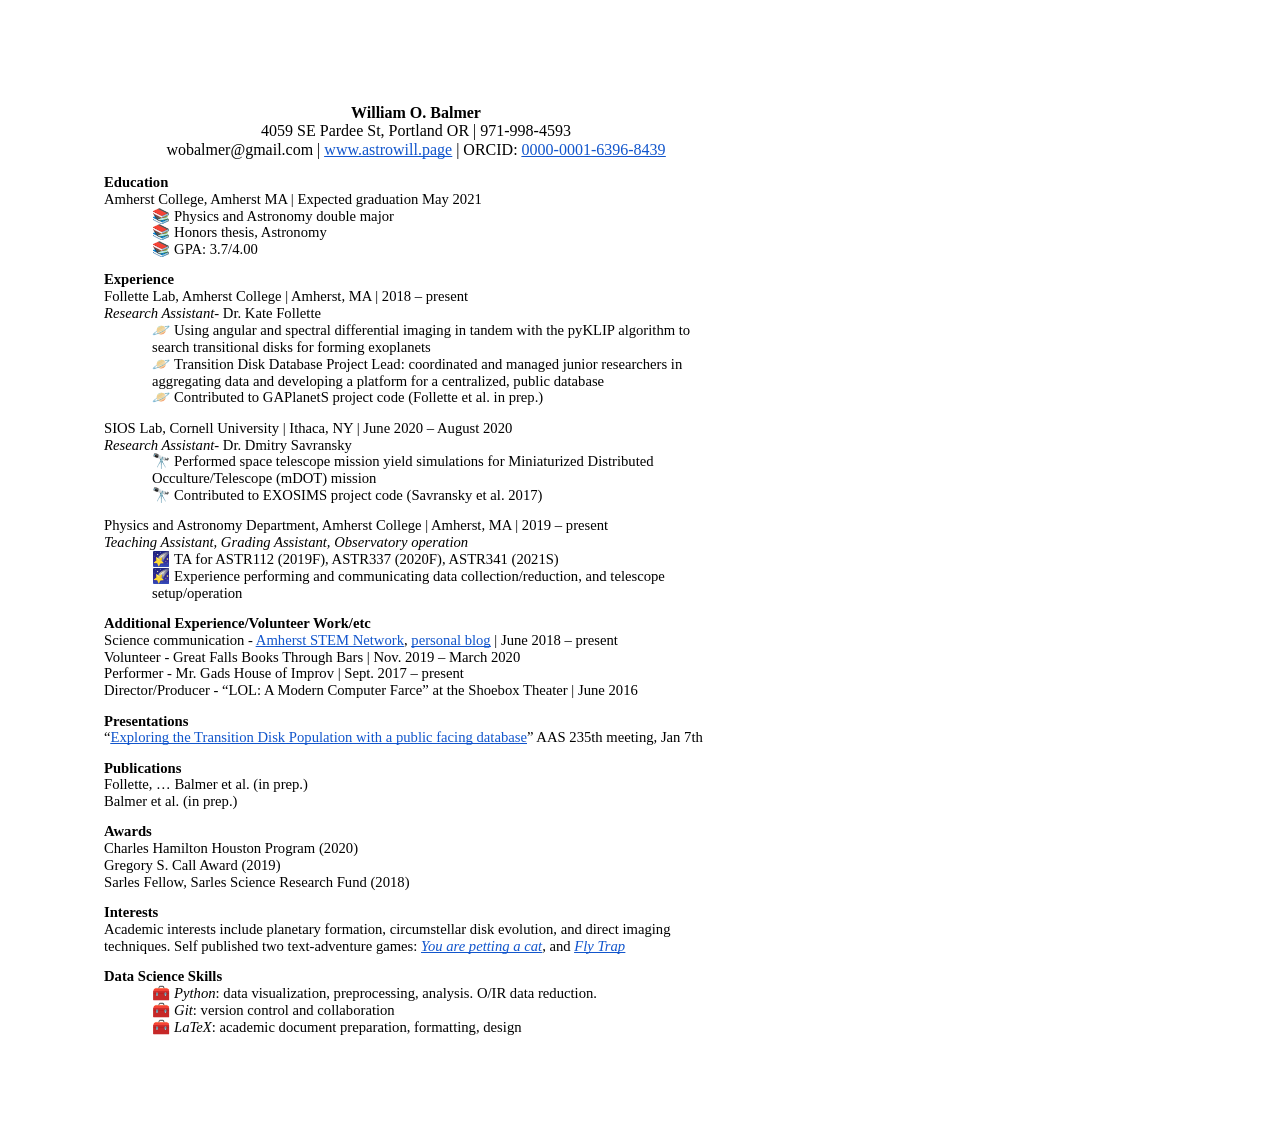
==== index.html @ 55fda8e5 "still trying to get link visual on hosted page" ====
<html>

<head>
    <meta content="text/html; charset=UTF-8" http-equiv="content-type">
    <style type="text/css">
        @import url('https://themes.googleusercontent.com/fonts/css?kit=7-w7HJ5EdeHiPPOlGrpNaMJQu3D9ZI-uZ8tPktq2JDs');
        .lst-kix_xbs2kz29hz06-8>li:before {
            content: "-  "
        }

        .lst-kix_xbs2kz29hz06-7>li:before {
            content: "-  "
        }

        ul.lst-kix_vr93rskhw0re-5 {
            list-style-type: none
        }

        ul.lst-kix_vr93rskhw0re-6 {
            list-style-type: none
        }

        ul.lst-kix_vr93rskhw0re-7 {
            list-style-type: none
        }

        ul.lst-kix_vr93rskhw0re-8 {
            list-style-type: none
        }

        ul.lst-kix_vr93rskhw0re-1 {
            list-style-type: none
        }

        ul.lst-kix_vr93rskhw0re-2 {
            list-style-type: none
        }

        ul.lst-kix_vr93rskhw0re-3 {
            list-style-type: none
        }

        ul.lst-kix_vr93rskhw0re-4 {
            list-style-type: none
        }

        ul.lst-kix_vr93rskhw0re-0 {
            list-style-type: none
        }

        .lst-kix_vr93rskhw0re-5>li:before {
            content: "-  "
        }

        .lst-kix_vr93rskhw0re-6>li:before {
            content: "-  "
        }

        ul.lst-kix_5c85nmdtgkbg-8 {
            list-style-type: none
        }

        ul.lst-kix_5c85nmdtgkbg-7 {
            list-style-type: none
        }

        ul.lst-kix_5c85nmdtgkbg-6 {
            list-style-type: none
        }

        .lst-kix_vr93rskhw0re-4>li:before {
            content: "-  "
        }

        .lst-kix_vr93rskhw0re-8>li:before {
            content: "-  "
        }

        ul.lst-kix_5c85nmdtgkbg-1 {
            list-style-type: none
        }

        ul.lst-kix_gxvu2asssyla-1 {
            list-style-type: none
        }

        ul.lst-kix_5c85nmdtgkbg-0 {
            list-style-type: none
        }

        ul.lst-kix_gxvu2asssyla-2 {
            list-style-type: none
        }

        ul.lst-kix_gxvu2asssyla-0 {
            list-style-type: none
        }

        ul.lst-kix_5c85nmdtgkbg-5 {
            list-style-type: none
        }

        ul.lst-kix_gxvu2asssyla-5 {
            list-style-type: none
        }

        .lst-kix_vr93rskhw0re-7>li:before {
            content: "-  "
        }

        ul.lst-kix_5c85nmdtgkbg-4 {
            list-style-type: none
        }

        ul.lst-kix_gxvu2asssyla-6 {
            list-style-type: none
        }

        ul.lst-kix_5c85nmdtgkbg-3 {
            list-style-type: none
        }

        ul.lst-kix_gxvu2asssyla-3 {
            list-style-type: none
        }

        ul.lst-kix_5c85nmdtgkbg-2 {
            list-style-type: none
        }

        ul.lst-kix_gxvu2asssyla-4 {
            list-style-type: none
        }

        ul.lst-kix_gxvu2asssyla-7 {
            list-style-type: none
        }

        .lst-kix_gxvu2asssyla-1>li:before {
            content: "-  "
        }

        .lst-kix_gxvu2asssyla-3>li:before {
            content: "-  "
        }

        ul.lst-kix_gxvu2asssyla-8 {
            list-style-type: none
        }

        .lst-kix_vr93rskhw0re-0>li:before {
            content: "\01f52d  "
        }

        .lst-kix_gxvu2asssyla-2>li:before {
            content: "-  "
        }

        .lst-kix_gxvu2asssyla-6>li:before {
            content: "-  "
        }

        .lst-kix_vr93rskhw0re-1>li:before {
            content: "-  "
        }

        .lst-kix_vr93rskhw0re-2>li:before {
            content: "-  "
        }

        .lst-kix_5c85nmdtgkbg-8>li:before {
            content: "-  "
        }

        .lst-kix_gxvu2asssyla-7>li:before {
            content: "-  "
        }

        .lst-kix_vr93rskhw0re-3>li:before {
            content: "-  "
        }

        .lst-kix_gxvu2asssyla-0>li:before {
            content: "\01fa90  "
        }

        .lst-kix_gxvu2asssyla-8>li:before {
            content: "-  "
        }

        ul.lst-kix_xbs2kz29hz06-4 {
            list-style-type: none
        }

        ul.lst-kix_xbs2kz29hz06-5 {
            list-style-type: none
        }

        ul.lst-kix_xbs2kz29hz06-2 {
            list-style-type: none
        }

        ul.lst-kix_xbs2kz29hz06-3 {
            list-style-type: none
        }

        .lst-kix_5c85nmdtgkbg-4>li:before {
            content: "-  "
        }

        .lst-kix_5c85nmdtgkbg-6>li:before {
            content: "-  "
        }

        ul.lst-kix_xbs2kz29hz06-8 {
            list-style-type: none
        }

        ul.lst-kix_xbs2kz29hz06-6 {
            list-style-type: none
        }

        ul.lst-kix_xbs2kz29hz06-7 {
            list-style-type: none
        }

        .lst-kix_5c85nmdtgkbg-3>li:before {
            content: "-  "
        }

        .lst-kix_5c85nmdtgkbg-7>li:before {
            content: "-  "
        }

        ul.lst-kix_58r6x6i34rtf-6 {
            list-style-type: none
        }

        ul.lst-kix_58r6x6i34rtf-7 {
            list-style-type: none
        }

        ul.lst-kix_58r6x6i34rtf-8 {
            list-style-type: none
        }

        .lst-kix_gxvu2asssyla-5>li:before {
            content: "-  "
        }

        ul.lst-kix_xbs2kz29hz06-0 {
            list-style-type: none
        }

        ul.lst-kix_58r6x6i34rtf-2 {
            list-style-type: none
        }

        ul.lst-kix_xbs2kz29hz06-1 {
            list-style-type: none
        }

        ul.lst-kix_58r6x6i34rtf-3 {
            list-style-type: none
        }

        ul.lst-kix_58r6x6i34rtf-4 {
            list-style-type: none
        }

        .lst-kix_5c85nmdtgkbg-5>li:before {
            content: "-  "
        }

        .lst-kix_gxvu2asssyla-4>li:before {
            content: "-  "
        }

        ul.lst-kix_58r6x6i34rtf-5 {
            list-style-type: none
        }

        .lst-kix_58r6x6i34rtf-4>li:before {
            content: "-  "
        }

        .lst-kix_58r6x6i34rtf-5>li:before {
            content: "-  "
        }

        ul.lst-kix_58r6x6i34rtf-0 {
            list-style-type: none
        }

        ul.lst-kix_58r6x6i34rtf-1 {
            list-style-type: none
        }

        .lst-kix_xbs2kz29hz06-1>li:before {
            content: "-  "
        }

        .lst-kix_58r6x6i34rtf-8>li:before {
            content: "-  "
        }

        .lst-kix_58r6x6i34rtf-0>li:before {
            content: "\01f9f0  "
        }

        .lst-kix_xbs2kz29hz06-0>li:before {
            content: "\01f320  "
        }

        .lst-kix_5c85nmdtgkbg-0>li:before {
            content: "\01f4da  "
        }

        .lst-kix_5c85nmdtgkbg-2>li:before {
            content: "-  "
        }

        .lst-kix_58r6x6i34rtf-6>li:before {
            content: "-  "
        }

        .lst-kix_58r6x6i34rtf-7>li:before {
            content: "-  "
        }

        .lst-kix_5c85nmdtgkbg-1>li:before {
            content: "-  "
        }

        .lst-kix_xbs2kz29hz06-4>li:before {
            content: "-  "
        }

        .lst-kix_xbs2kz29hz06-6>li:before {
            content: "-  "
        }

        .lst-kix_xbs2kz29hz06-5>li:before {
            content: "-  "
        }

        .lst-kix_58r6x6i34rtf-1>li:before {
            content: "-  "
        }

        .lst-kix_58r6x6i34rtf-2>li:before {
            content: "-  "
        }

        .lst-kix_xbs2kz29hz06-2>li:before {
            content: "-  "
        }

        .lst-kix_58r6x6i34rtf-3>li:before {
            content: "-  "
        }

        .lst-kix_xbs2kz29hz06-3>li:before {
            content: "-  "
        }

        ol {
            margin: 0;
            padding: 0
        }

        table td,
        table th {
            padding: 0
        }

        .c1 {
            padding-top: 0pt;
            padding-bottom: 0pt;
            line-height: 1.15;
            orphans: 2;
            widows: 2;
            text-align: left;
            height: 11pt
        }

        .c4 {
            padding-top: 0pt;
            padding-bottom: 10pt;
            line-height: 1.15;
            orphans: 2;
            widows: 2;
            text-align: left
        }

        .c6 {
            padding-top: 0pt;
            padding-bottom: 0pt;
            line-height: 1.15;
            orphans: 2;
            widows: 2;
            text-align: left
        }

        .c13 {
            padding-top: 0pt;
            padding-bottom: 0pt;
            line-height: 1.15;
            orphans: 2;
            widows: 2;
            text-align: center
        }

        .c3 {
            color: #000000;
            text-decoration: none;
            vertical-align: baseline;
            font-size: 11pt;
            font-style: normal
        }

        .c12 {
            -webkit-text-decoration-skip: none;
            color: #1155cc;
            text-decoration: underline;
            text-decoration-skip-ink: none
        }

        .c11 {
            color: #000000;
            text-decoration: none;
            vertical-align: baseline;
            font-style: normal
        }

        .c14 {
            background-color: #ffffff;
            max-width: 468pt;
            padding: 72pt 72pt 72pt 72pt
        }

        .c2 {
            padding: 0;
            margin: 0
        }

        .c8 {
            font-weight: 700;
            font-family: "Garamond"
        }

        .c0 {
            font-weight: 400;
            font-family: "Garamond"
        }

        .c9 {
            margin-left: 36pt;
            padding-left: 0pt
        }

        .c7 {
            color: inherit;
            text-decoration: inherit
        }

        .c5 {
            font-style: italic
        }

        .c10 {
            font-size: 12pt
        }

        .title {
            padding-top: 0pt;
            color: #000000;
            font-size: 26pt;
            padding-bottom: 3pt;
            font-family: "Arial";
            line-height: 1.15;
            page-break-after: avoid;
            orphans: 2;
            widows: 2;
            text-align: left
        }

        .subtitle {
            padding-top: 0pt;
            color: #666666;
            font-size: 15pt;
            padding-bottom: 16pt;
            font-family: "Arial";
            line-height: 1.15;
            page-break-after: avoid;
            orphans: 2;
            widows: 2;
            text-align: left
        }

        li {
            color: #000000;
            font-size: 11pt;
            font-family: "Arial"
        }

        p {
            margin: 0;
            color: #000000;
            font-size: 11pt;
            font-family: "Arial"
        }

        h1 {
            padding-top: 20pt;
            color: #000000;
            font-size: 20pt;
            padding-bottom: 6pt;
            font-family: "Arial";
            line-height: 1.15;
            page-break-after: avoid;
            orphans: 2;
            widows: 2;
            text-align: left
        }

        h2 {
            padding-top: 18pt;
            color: #000000;
            font-size: 16pt;
            padding-bottom: 6pt;
            font-family: "Arial";
            line-height: 1.15;
            page-break-after: avoid;
            orphans: 2;
            widows: 2;
            text-align: left
        }

        h3 {
            padding-top: 16pt;
            color: #434343;
            font-size: 14pt;
            padding-bottom: 4pt;
            font-family: "Arial";
            line-height: 1.15;
            page-break-after: avoid;
            orphans: 2;
            widows: 2;
            text-align: left
        }

        h4 {
            padding-top: 14pt;
            color: #666666;
            font-size: 12pt;
            padding-bottom: 4pt;
            font-family: "Arial";
            line-height: 1.15;
            page-break-after: avoid;
            orphans: 2;
            widows: 2;
            text-align: left
        }

        h5 {
            padding-top: 12pt;
            color: #666666;
            font-size: 11pt;
            padding-bottom: 4pt;
            font-family: "Arial";
            line-height: 1.15;
            page-break-after: avoid;
            orphans: 2;
            widows: 2;
            text-align: left
        }

        h6 {
            padding-top: 12pt;
            color: #666666;
            font-size: 11pt;
            padding-bottom: 4pt;
            font-family: "Arial";
            line-height: 1.15;
            page-break-after: avoid;
            font-style: italic;
            orphans: 2;
            widows: 2;
            text-align: left
        }
    </style>
</head>

<body>
    <div class="c14">
        <div>
            <p class="c13"><span class="c11 c8 c10">William O. Balmer</span></p>
            <p class="c13"><span class="c11 c0 c10">4059 SE Pardee St, Portland OR | 971-998-4593</span></p>
            <p class="c13"><span class="c0 c10">wobalmer@gmail.com | </span><span class="c12 c0 c10"><a class="c7" href="https://www.astrowill.page/">www.astrowill.page</a></span><span class="c0 c10"> | ORCID: </span><span class="c0 c10 c12"><a class="c7" href="https://orcid.org/0000-0001-6396-8439">0000-0001-6396-8439</a></span></p>
            <p class="c1"><span class="c11 c0 c10"></span></p>
        </div>
        <p class="c6"><span class="c3 c8">Education</span></p>
        <p class="c6"><span class="c3 c0">Amherst College, Amherst MA | Expected graduation May 2021</span></p>
        <ul class="c2 lst-kix_5c85nmdtgkbg-0 start">
            <li class="c6 c9"><span class="c3 c0">Physics and Astronomy double major</span></li>
            <li class="c6 c9"><span class="c3 c0">Honors thesis, Astronomy</span></li>
            <li class="c4 c9"><span class="c3 c0">GPA: 3.7/4.00</span></li>
        </ul>
        <p class="c6"><span class="c3 c8">Experience</span></p>
        <p class="c6"><span class="c0">Follette Lab</span><span class="c3 c0">, Amherst College | Amherst, MA | 2018 &ndash; present</span></p>
        <p class="c6"><span class="c0 c5">Research Assistant</span><span class="c0 c3">- Dr. Kate Follette</span></p>
        <ul class="c2 lst-kix_gxvu2asssyla-0 start">
            <li class="c6 c9"><span class="c3 c0">Using angular and spectral differential imaging in tandem with the pyKLIP algorithm to search transitional disks for forming exoplanets</span></li>
            <li class="c6 c9"><span class="c3 c0">Transition Disk Database Project Lead: coordinated and managed junior researchers in aggregating data and developing a platform for a centralized, public database</span></li>
            <li class="c4 c9"><span class="c3 c0">Contributed to GAPlanetS project code (Follette et al. in prep.)</span></li>
        </ul>
        <p class="c6"><span class="c3 c0">SIOS Lab, Cornell University | Ithaca, NY | June 2020 &ndash; August 2020</span></p>
        <p class="c6"><span class="c0 c5">Research Assistant</span><span class="c3 c0">- Dr. Dmitry Savransky</span></p>
        <ul class="c2 lst-kix_vr93rskhw0re-0 start">
            <li class="c6 c9"><span class="c3 c0">Performed space telescope mission yield simulations for Miniaturized Distributed Occulture/Telescope (mDOT) mission</span></li>
            <li class="c4 c9"><span class="c3 c0">Contributed to EXOSIMS project code (Savransky et al. 2017)</span></li>
        </ul>
        <p class="c6"><span class="c3 c0">Physics and Astronomy Department, Amherst College | Amherst, MA | 2019 &ndash; present</span></p>
        <p class="c6"><span class="c0 c5">Teaching Assistant, Grading Assistant, Observatory operation</span></p>
        <ul class="c2 lst-kix_xbs2kz29hz06-0 start">
            <li class="c6 c9"><span class="c3 c0">TA for ASTR112 (2019F), ASTR337 (2020F), ASTR341 (2021S)</span></li>
            <li class="c4 c9"><span class="c0">Experience performing and communicating data collection/reduction, and telescope setup/operation</span></li>
        </ul>
        <p class="c6"><span class="c3 c8">Additional Experience/Volunteer Work/etc</span></p>
        <p class="c6"><span class="c0">Science communication - </span><span class="c12 c0"><a class="c7" href="https://www.amherststemnetwork.com/">Amherst STEM Network</a></span><span class="c0">, </span><span class="c12 c0"><a class="c7" href="https://www.astrowill.page/">personal blog</a></span><span class="c3 c0"> | June 2018 &ndash; present</span></p>
        <p class="c6"><span class="c3 c0">Volunteer - Great Falls Books Through Bars | Nov. 2019 &ndash; March 2020</span></p>
        <p class="c6"><span class="c3 c0">Performer - Mr. Gads House of Improv | Sept. 2017 &ndash; present</span></p>
        <p class="c4"><span class="c0">Director/Producer - &ldquo;LOL: A Modern Computer Farce&rdquo; at the Shoebox Theater | June 2016</span></p>
        <p class="c6"><span class="c3 c8">Presentations</span></p>
        <p class="c4"><span class="c3 c0">&ldquo;<span class="c12 c0"><a class="c7" href="https://ui.adsabs.harvard.edu/abs/2020AAS...23528104B/abstract">Exploring the Transition Disk Population with a public facing database</a></span>&rdquo; AAS 235th meeting, Jan 7th</span></p>
        <p class="c6"><span class="c3 c8">Publications</span></p>
        <p class="c6"><span class="c3 c0">Follette, &hellip; Balmer et al. (in prep.)</span></p>
        <p class="c4"><span class="c3 c0">Balmer et al. (in prep.)</span></p>
        <p class="c6"><span class="c3 c8">Awards</span></p>
        <p class="c6"><span class="c3 c0">Charles Hamilton Houston Program (2020)</span></p>
        <p class="c6"><span class="c3 c0">Gregory S. Call Award (2019)</span></p>
        <p class="c4"><span class="c0">Sarles Fellow, Sarles Science Research Fund (2018)</span></p>
        <p class="c6"><span class="c3 c8">Interests</span></p>
        <p class="c4"><span class="c0">Academic interests include planetary formation, circumstellar disk evolution, and direct imaging techniques. Self published two text-adventure games: </span><span class="c12 c0 c5"><a class="c7" href="https://wbalmer.itch.io/you-are-petting-a-cat">You are petting a cat</a></span><span class="c0">, and </span><span class="c12 c0 c5"><a class="c7" href="https://wbalmer.itch.io/fly-trap">Fly Trap</a></span></p>
        <p class="c6"><span class="c8">Data Science </span><span class="c8">Skills</span></p>
        <ul class="c2 lst-kix_58r6x6i34rtf-0 start">
            <li class="c6 c9"><span class="c0 c5">Python</span><span class="c3 c0">: data visualization, preprocessing, analysis. O/IR data reduction.</span></li>
            <li class="c6 c9"><span class="c0 c5">Git</span><span class="c3 c0">: version control and collaboration</span></li>
            <li class="c6 c9"><span class="c0 c5">LaTeX</span><span class="c0">: academic document preparation, formatting, design</span></li>
        </ul>
    </div>
</body>

</html>
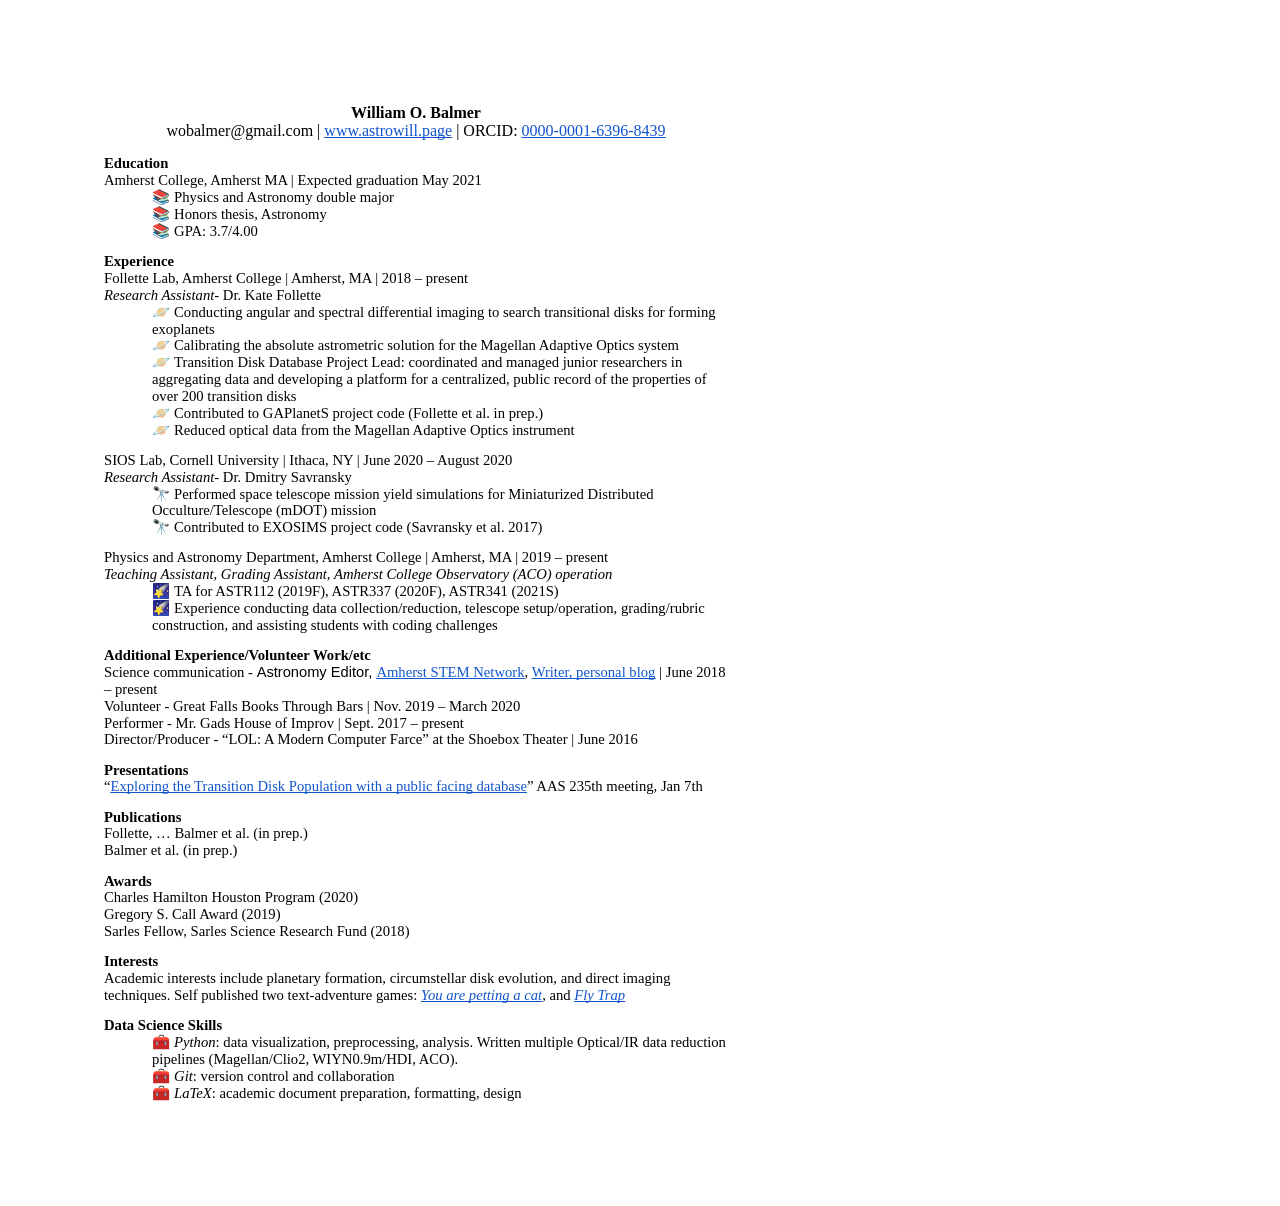
==== commit c7de7def: "updated phrasing" ====
--- a/index.html
+++ b/index.html
@@ -596,7 +596,6 @@
     <div class="c14">
         <div>
             <p class="c13"><span class="c11 c8 c10">William O. Balmer</span></p>
-            <p class="c13"><span class="c11 c0 c10">4059 SE Pardee St, Portland OR | 971-998-4593</span></p>
             <p class="c13"><span class="c0 c10">wobalmer@gmail.com | </span><span class="c12 c0 c10"><a class="c7" href="https://www.astrowill.page/">www.astrowill.page</a></span><span class="c0 c10"> | ORCID: </span><span class="c0 c10 c12"><a class="c7" href="https://orcid.org/0000-0001-6396-8439">0000-0001-6396-8439</a></span></p>
             <p class="c1"><span class="c11 c0 c10"></span></p>
         </div>
@@ -611,9 +610,11 @@
         <p class="c6"><span class="c0">Follette Lab</span><span class="c3 c0">, Amherst College | Amherst, MA | 2018 &ndash; present</span></p>
         <p class="c6"><span class="c0 c5">Research Assistant</span><span class="c0 c3">- Dr. Kate Follette</span></p>
         <ul class="c2 lst-kix_gxvu2asssyla-0 start">
-            <li class="c6 c9"><span class="c3 c0">Using angular and spectral differential imaging in tandem with the pyKLIP algorithm to search transitional disks for forming exoplanets</span></li>
-            <li class="c6 c9"><span class="c3 c0">Transition Disk Database Project Lead: coordinated and managed junior researchers in aggregating data and developing a platform for a centralized, public database</span></li>
-            <li class="c4 c9"><span class="c3 c0">Contributed to GAPlanetS project code (Follette et al. in prep.)</span></li>
+            <li class="c6 c9"><span class="c3 c0">Conducting angular and spectral differential imaging to search transitional disks for forming exoplanets</span></li>
+	    <li class="c6 c9"><span class="c3 c0">Calibrating the absolute astrometric solution for the Magellan Adaptive Optics system</span></li>
+	    <li class="c6 c9"><span class="c3 c0">Transition Disk Database Project Lead: coordinated and managed junior researchers in aggregating data and developing a platform for a centralized, public record of the properties of over 200 transition disks</span></li>
+            <li class="c6 c9"><span class="c3 c0">Contributed to GAPlanetS project code (Follette et al. in prep.)</span></li>
+	    <li class="c4 c9"><span class="c3 c0">Reduced optical data from the Magellan Adaptive Optics instrument</span></li> 
         </ul>
         <p class="c6"><span class="c3 c0">SIOS Lab, Cornell University | Ithaca, NY | June 2020 &ndash; August 2020</span></p>
         <p class="c6"><span class="c0 c5">Research Assistant</span><span class="c3 c0">- Dr. Dmitry Savransky</span></p>
@@ -622,13 +623,13 @@
             <li class="c4 c9"><span class="c3 c0">Contributed to EXOSIMS project code (Savransky et al. 2017)</span></li>
         </ul>
         <p class="c6"><span class="c3 c0">Physics and Astronomy Department, Amherst College | Amherst, MA | 2019 &ndash; present</span></p>
-        <p class="c6"><span class="c0 c5">Teaching Assistant, Grading Assistant, Observatory operation</span></p>
+        <p class="c6"><span class="c0 c5">Teaching Assistant, Grading Assistant, Amherst College Observatory (ACO) operation</span></p>
         <ul class="c2 lst-kix_xbs2kz29hz06-0 start">
             <li class="c6 c9"><span class="c3 c0">TA for ASTR112 (2019F), ASTR337 (2020F), ASTR341 (2021S)</span></li>
-            <li class="c4 c9"><span class="c0">Experience performing and communicating data collection/reduction, and telescope setup/operation</span></li>
+            <li class="c4 c9"><span class="c0">Experience conducting data collection/reduction, telescope setup/operation, grading/rubric construction, and assisting students with coding challenges</span></li>
         </ul>
         <p class="c6"><span class="c3 c8">Additional Experience/Volunteer Work/etc</span></p>
-        <p class="c6"><span class="c0">Science communication - </span><span class="c12 c0"><a class="c7" href="https://www.amherststemnetwork.com/">Amherst STEM Network</a></span><span class="c0">, </span><span class="c12 c0"><a class="c7" href="https://www.astrowill.page/">personal blog</a></span><span class="c3 c0"> | June 2018 &ndash; present</span></p>
+        <p class="c6"><span class="c0">Science communication - </span>Astronomy Editor, <span class="c12 c0"><a class="c7" href="https://www.amherststemnetwork.com/">Amherst STEM Network</a></span><span class="c0">, </span><span class="c12 c0">Writer, <a class="c7" href="https://www.astrowill.page/">personal blog</a></span><span class="c3 c0"> | June 2018 &ndash; present</span></p>
         <p class="c6"><span class="c3 c0">Volunteer - Great Falls Books Through Bars | Nov. 2019 &ndash; March 2020</span></p>
         <p class="c6"><span class="c3 c0">Performer - Mr. Gads House of Improv | Sept. 2017 &ndash; present</span></p>
         <p class="c4"><span class="c0">Director/Producer - &ldquo;LOL: A Modern Computer Farce&rdquo; at the Shoebox Theater | June 2016</span></p>
@@ -645,7 +646,7 @@
         <p class="c4"><span class="c0">Academic interests include planetary formation, circumstellar disk evolution, and direct imaging techniques. Self published two text-adventure games: </span><span class="c12 c0 c5"><a class="c7" href="https://wbalmer.itch.io/you-are-petting-a-cat">You are petting a cat</a></span><span class="c0">, and </span><span class="c12 c0 c5"><a class="c7" href="https://wbalmer.itch.io/fly-trap">Fly Trap</a></span></p>
         <p class="c6"><span class="c8">Data Science </span><span class="c8">Skills</span></p>
         <ul class="c2 lst-kix_58r6x6i34rtf-0 start">
-            <li class="c6 c9"><span class="c0 c5">Python</span><span class="c3 c0">: data visualization, preprocessing, analysis. O/IR data reduction.</span></li>
+            <li class="c6 c9"><span class="c0 c5">Python</span><span class="c3 c0">: data visualization, preprocessing, analysis. Written multiple Optical/IR data reduction pipelines (Magellan/Clio2, WIYN0.9m/HDI, ACO).</span></li>
             <li class="c6 c9"><span class="c0 c5">Git</span><span class="c3 c0">: version control and collaboration</span></li>
             <li class="c6 c9"><span class="c0 c5">LaTeX</span><span class="c0">: academic document preparation, formatting, design</span></li>
         </ul>
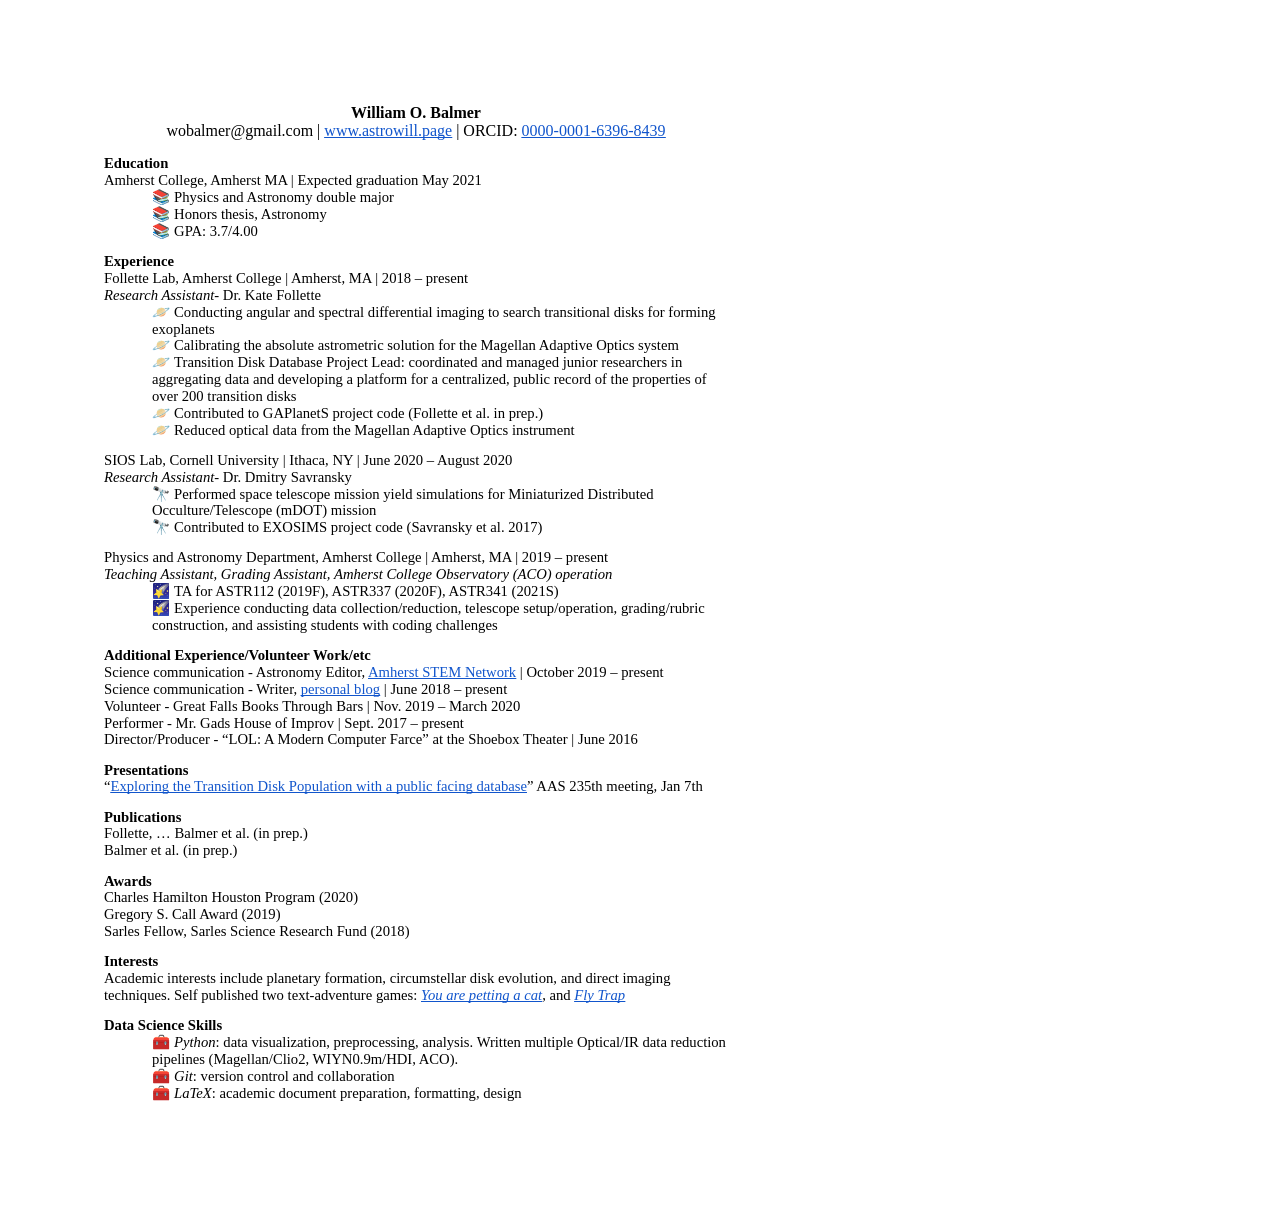
==== commit 13a4fae7: "small additional exp format fix" ====
--- a/index.html
+++ b/index.html
@@ -614,7 +614,7 @@
 	    <li class="c6 c9"><span class="c3 c0">Calibrating the absolute astrometric solution for the Magellan Adaptive Optics system</span></li>
 	    <li class="c6 c9"><span class="c3 c0">Transition Disk Database Project Lead: coordinated and managed junior researchers in aggregating data and developing a platform for a centralized, public record of the properties of over 200 transition disks</span></li>
             <li class="c6 c9"><span class="c3 c0">Contributed to GAPlanetS project code (Follette et al. in prep.)</span></li>
-	    <li class="c4 c9"><span class="c3 c0">Reduced optical data from the Magellan Adaptive Optics instrument</span></li> 
+	    <li class="c4 c9"><span class="c3 c0">Reduced optical data from the Magellan Adaptive Optics instrument</span></li>
         </ul>
         <p class="c6"><span class="c3 c0">SIOS Lab, Cornell University | Ithaca, NY | June 2020 &ndash; August 2020</span></p>
         <p class="c6"><span class="c0 c5">Research Assistant</span><span class="c3 c0">- Dr. Dmitry Savransky</span></p>
@@ -629,7 +629,8 @@
             <li class="c4 c9"><span class="c0">Experience conducting data collection/reduction, telescope setup/operation, grading/rubric construction, and assisting students with coding challenges</span></li>
         </ul>
         <p class="c6"><span class="c3 c8">Additional Experience/Volunteer Work/etc</span></p>
-        <p class="c6"><span class="c0">Science communication - </span>Astronomy Editor, <span class="c12 c0"><a class="c7" href="https://www.amherststemnetwork.com/">Amherst STEM Network</a></span><span class="c0">, </span><span class="c12 c0">Writer, <a class="c7" href="https://www.astrowill.page/">personal blog</a></span><span class="c3 c0"> | June 2018 &ndash; present</span></p>
+        <p class="c6"><span class="c0">Science communication - Astronomy Editor, </span><span class="c12 c0"><a class="c7" href="https://www.amherststemnetwork.com/">Amherst STEM Network</a></span><span class="c3 c0"> | October 2019 &ndash; present</span></p>
+        <p class="c6"><span class="c0">Science communication - Writer, </span><span class="c12 c0"><a class="c7" href="https://www.astrowill.page/">personal blog</a></span><span class="c3 c0"> | June 2018 &ndash; present</span></p>
         <p class="c6"><span class="c3 c0">Volunteer - Great Falls Books Through Bars | Nov. 2019 &ndash; March 2020</span></p>
         <p class="c6"><span class="c3 c0">Performer - Mr. Gads House of Improv | Sept. 2017 &ndash; present</span></p>
         <p class="c4"><span class="c0">Director/Producer - &ldquo;LOL: A Modern Computer Farce&rdquo; at the Shoebox Theater | June 2016</span></p>
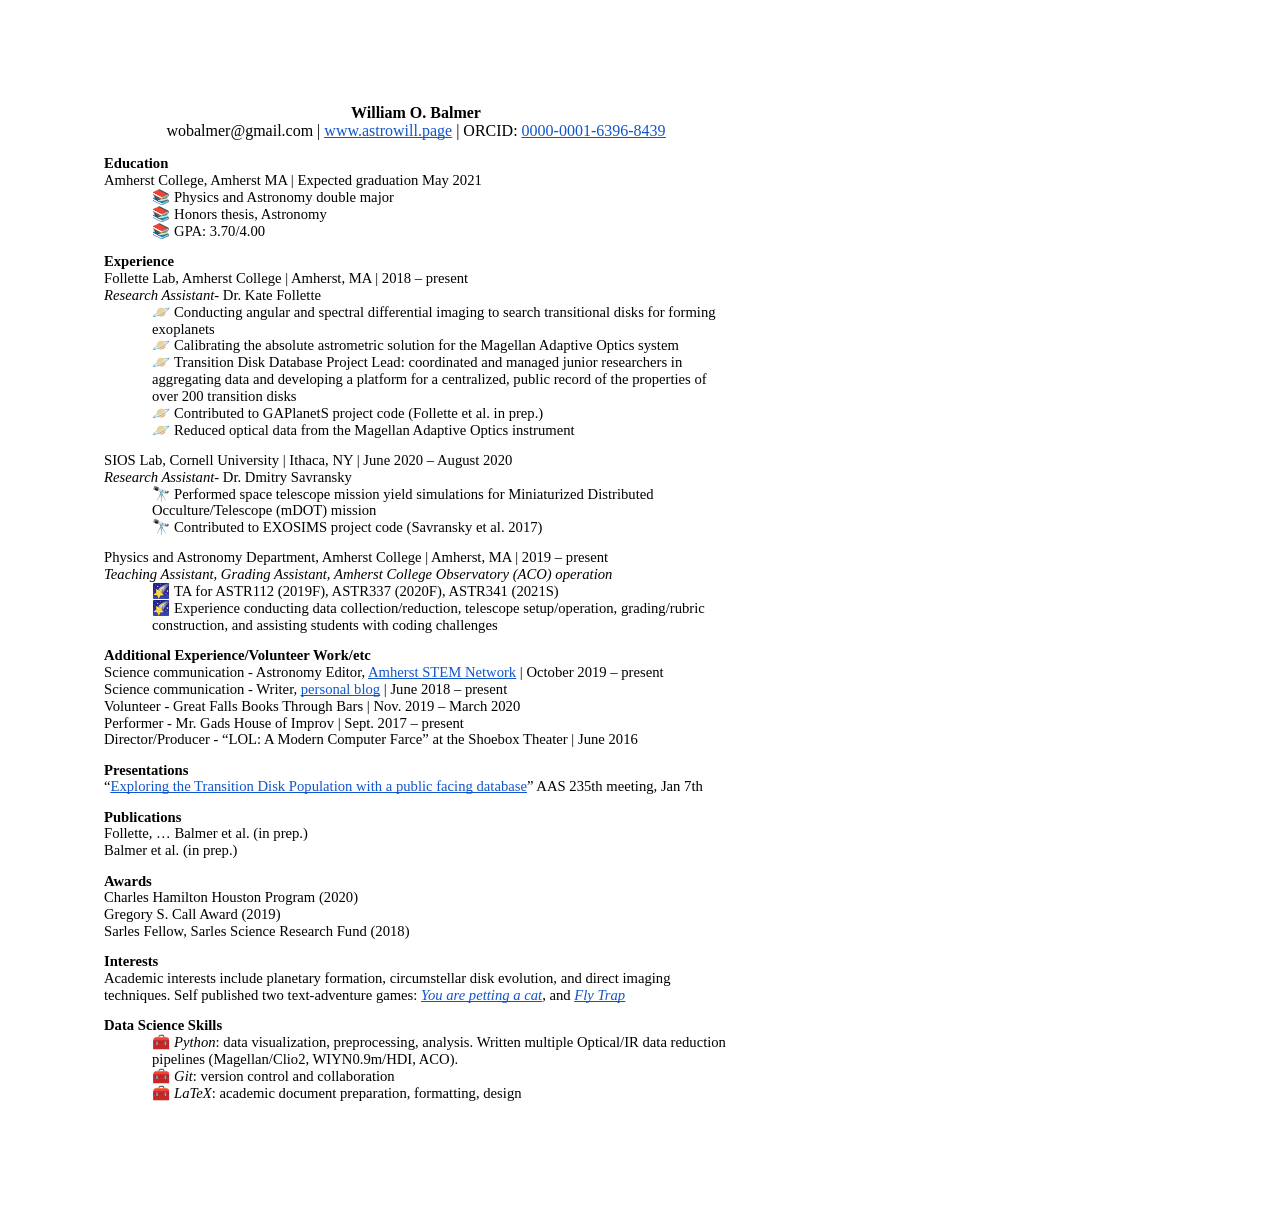
==== commit 5d7b0e62: "fixing sig figs (for jonas <3)" ====
--- a/index.html
+++ b/index.html
@@ -604,7 +604,7 @@
         <ul class="c2 lst-kix_5c85nmdtgkbg-0 start">
             <li class="c6 c9"><span class="c3 c0">Physics and Astronomy double major</span></li>
             <li class="c6 c9"><span class="c3 c0">Honors thesis, Astronomy</span></li>
-            <li class="c4 c9"><span class="c3 c0">GPA: 3.7/4.00</span></li>
+            <li class="c4 c9"><span class="c3 c0">GPA: 3.70/4.00</span></li>
         </ul>
         <p class="c6"><span class="c3 c8">Experience</span></p>
         <p class="c6"><span class="c0">Follette Lab</span><span class="c3 c0">, Amherst College | Amherst, MA | 2018 &ndash; present</span></p>
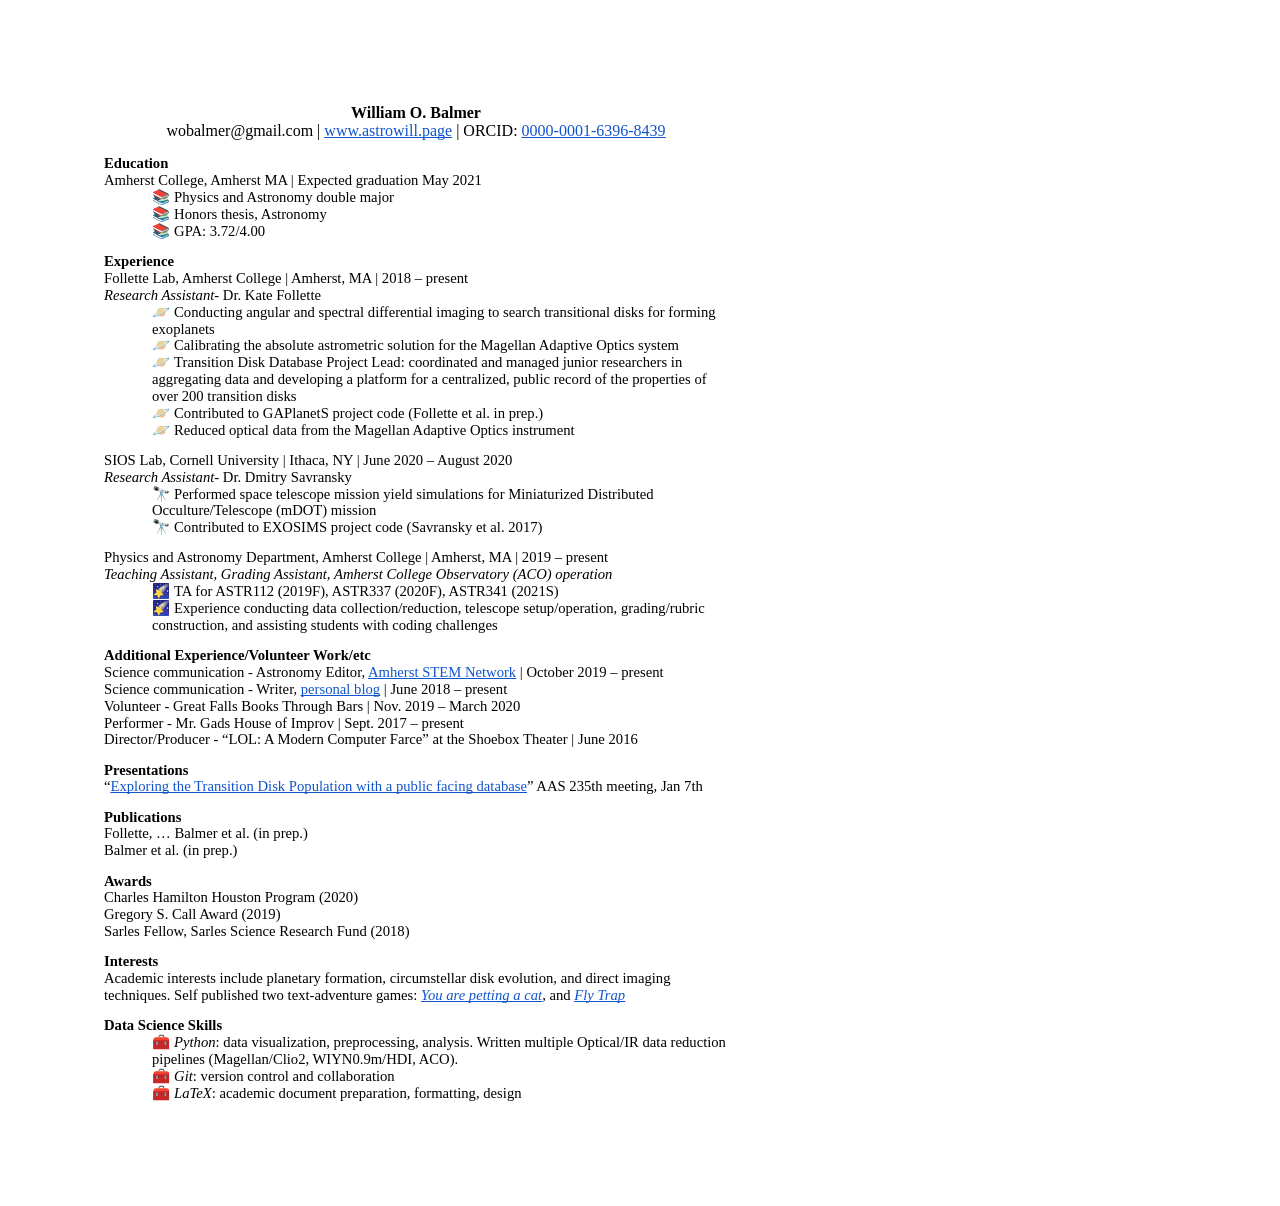
==== commit 8fb78bd7: "updated gpa calc" ====
--- a/index.html
+++ b/index.html
@@ -604,7 +604,7 @@
         <ul class="c2 lst-kix_5c85nmdtgkbg-0 start">
             <li class="c6 c9"><span class="c3 c0">Physics and Astronomy double major</span></li>
             <li class="c6 c9"><span class="c3 c0">Honors thesis, Astronomy</span></li>
-            <li class="c4 c9"><span class="c3 c0">GPA: 3.70/4.00</span></li>
+            <li class="c4 c9"><span class="c3 c0">GPA: 3.72/4.00</span></li>
         </ul>
         <p class="c6"><span class="c3 c8">Experience</span></p>
         <p class="c6"><span class="c0">Follette Lab</span><span class="c3 c0">, Amherst College | Amherst, MA | 2018 &ndash; present</span></p>
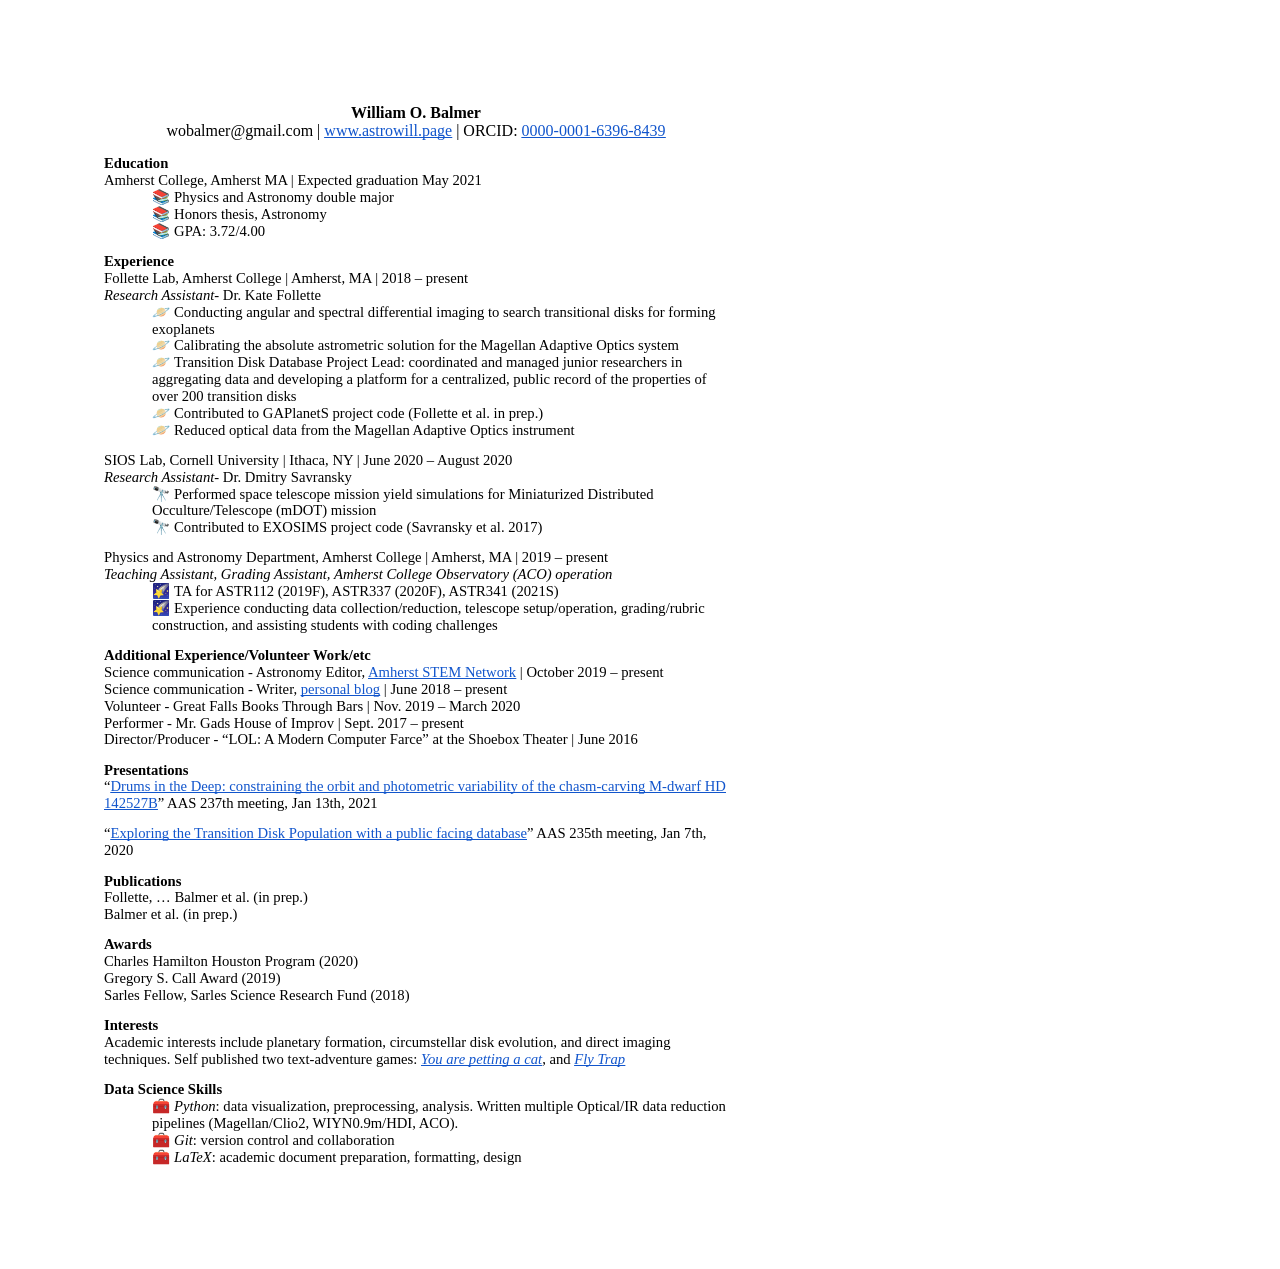
==== commit 1e63b1ab: "adding aas237 to presentations" ====
--- a/index.html
+++ b/index.html
@@ -635,7 +635,8 @@
         <p class="c6"><span class="c3 c0">Performer - Mr. Gads House of Improv | Sept. 2017 &ndash; present</span></p>
         <p class="c4"><span class="c0">Director/Producer - &ldquo;LOL: A Modern Computer Farce&rdquo; at the Shoebox Theater | June 2016</span></p>
         <p class="c6"><span class="c3 c8">Presentations</span></p>
-        <p class="c4"><span class="c3 c0">&ldquo;<span class="c12 c0"><a class="c7" href="https://ui.adsabs.harvard.edu/abs/2020AAS...23528104B/abstract">Exploring the Transition Disk Population with a public facing database</a></span>&rdquo; AAS 235th meeting, Jan 7th</span></p>
+        <p class="c4"><span class="c3 c0">&ldquo;<span class="c12 c0"><a class="c7" href="https://ui.adsabs.harvard.edu/abs/2021AAS...23733203B/abstract">Drums in the Deep: constraining the orbit and photometric variability of the chasm-carving M-dwarf HD 142527B</a></span>&rdquo; AAS 237th meeting, Jan 13th, 2021</span></p>
+        <p class="c4"><span class="c3 c0">&ldquo;<span class="c12 c0"><a class="c7" href="https://ui.adsabs.harvard.edu/abs/2020AAS...23528104B/abstract">Exploring the Transition Disk Population with a public facing database</a></span>&rdquo; AAS 235th meeting, Jan 7th, 2020</span></p>
         <p class="c6"><span class="c3 c8">Publications</span></p>
         <p class="c6"><span class="c3 c0">Follette, &hellip; Balmer et al. (in prep.)</span></p>
         <p class="c4"><span class="c3 c0">Balmer et al. (in prep.)</span></p>
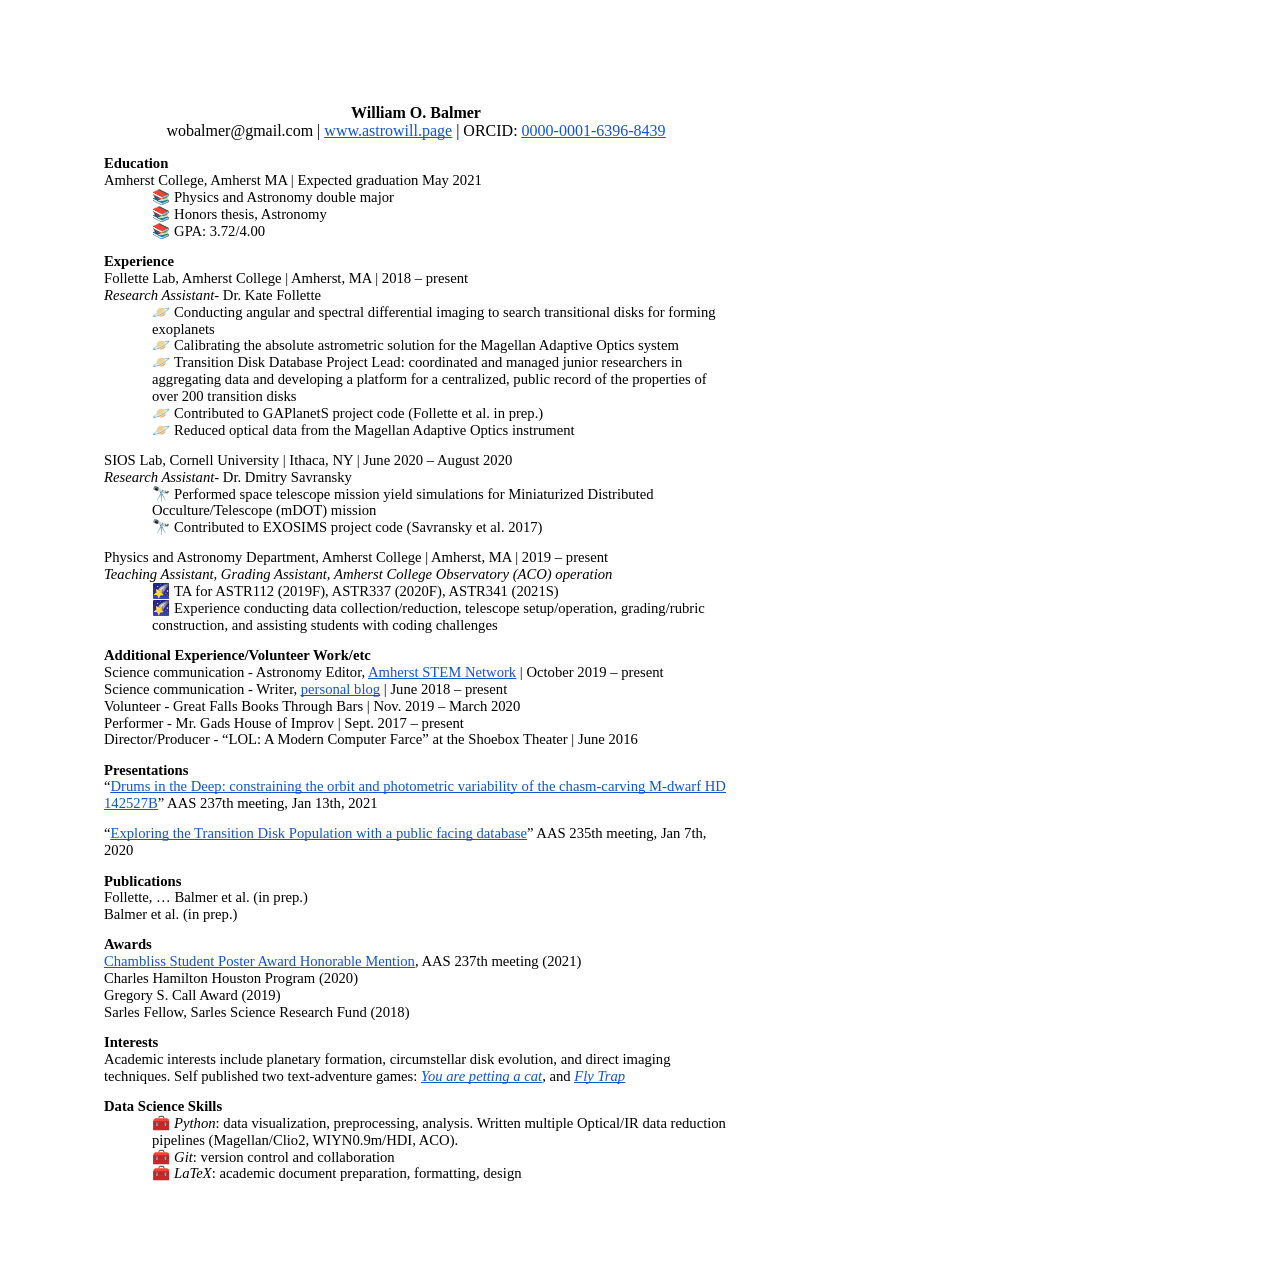
==== commit d8a32e56: "adding chambliss award honorable ment to awards section" ====
--- a/index.html
+++ b/index.html
@@ -641,6 +641,7 @@
         <p class="c6"><span class="c3 c0">Follette, &hellip; Balmer et al. (in prep.)</span></p>
         <p class="c4"><span class="c3 c0">Balmer et al. (in prep.)</span></p>
         <p class="c6"><span class="c3 c8">Awards</span></p>
+        <p class="c6"><span class="c3 c0"><span class="c12 c0"><a class="c7" href="https://aas.org/posts/news/2021/02/chambliss-student-poster-awards-aas-237">Chambliss Student Poster Award Honorable Mention</a></span>, AAS 237th meeting (2021)</span></p></span></p>
         <p class="c6"><span class="c3 c0">Charles Hamilton Houston Program (2020)</span></p>
         <p class="c6"><span class="c3 c0">Gregory S. Call Award (2019)</span></p>
         <p class="c4"><span class="c0">Sarles Fellow, Sarles Science Research Fund (2018)</span></p>
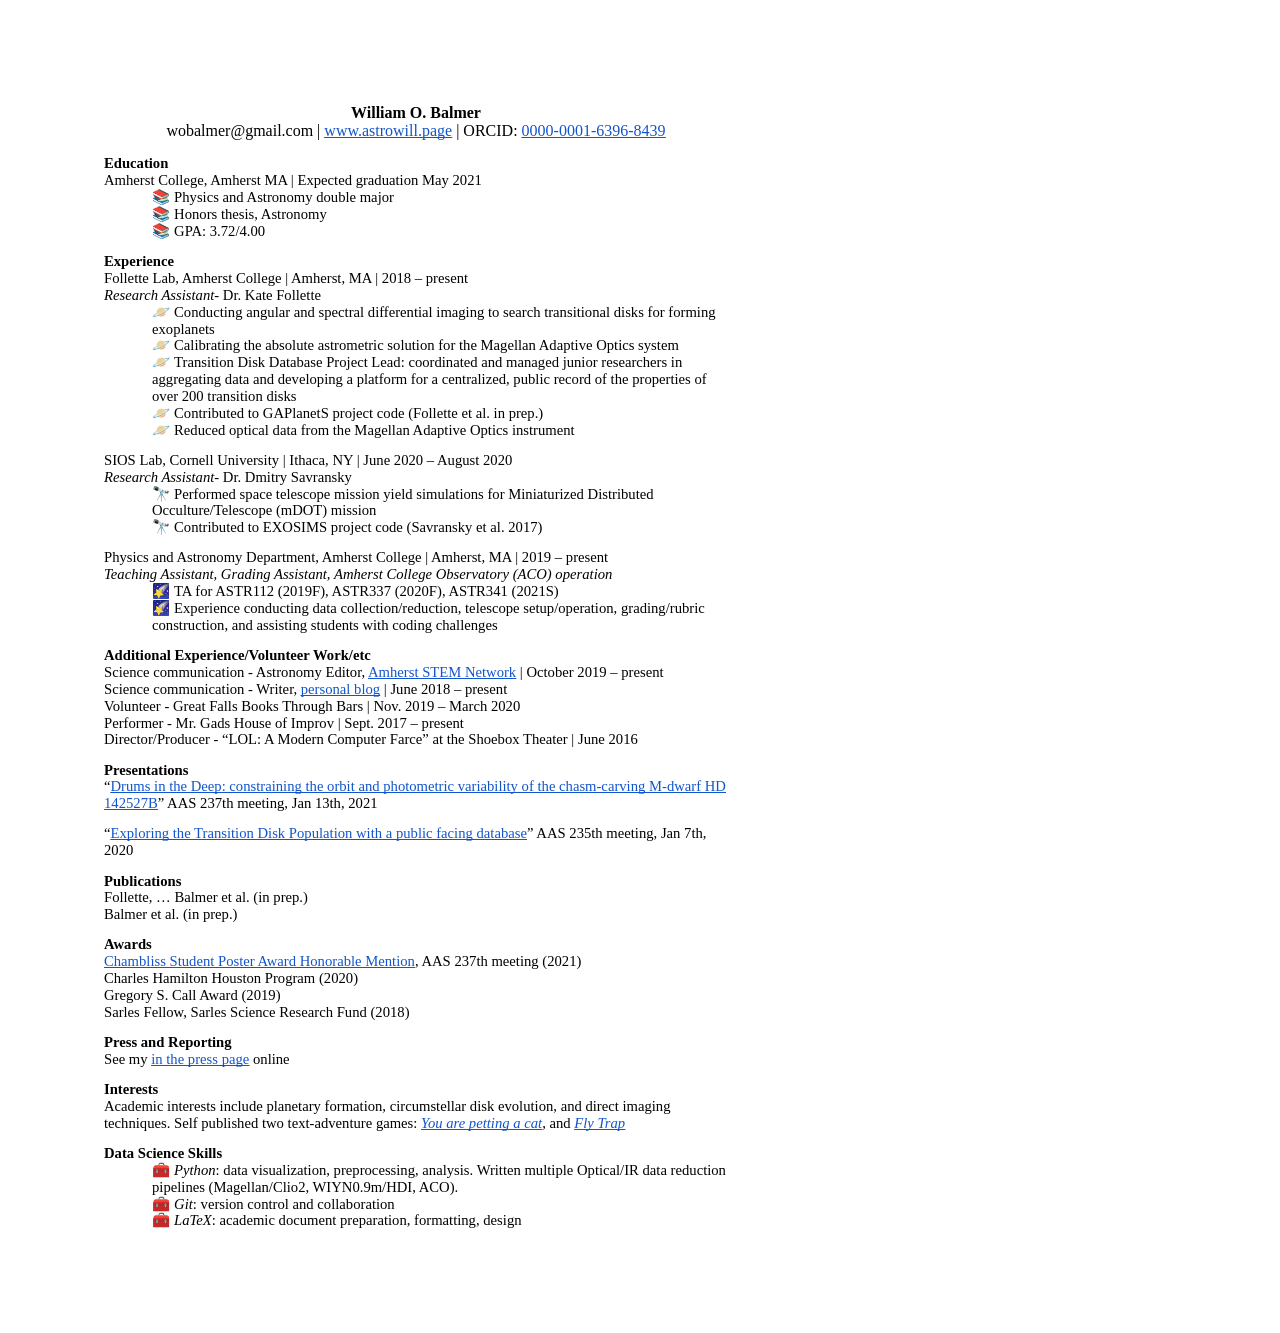
==== commit 49a633c9: "added press section" ====
--- a/index.html
+++ b/index.html
@@ -645,6 +645,8 @@
         <p class="c6"><span class="c3 c0">Charles Hamilton Houston Program (2020)</span></p>
         <p class="c6"><span class="c3 c0">Gregory S. Call Award (2019)</span></p>
         <p class="c4"><span class="c0">Sarles Fellow, Sarles Science Research Fund (2018)</span></p>
+        <p class="c6"><span class="c3 c8">Press and Reporting</span></p>
+        <p class="c4"><span class="c3 c0">See my <span class="c12 c0"><a class="c7" href="https://www.astrowill.page/in-the-press/">in the press page</a></span> online</span></p>
         <p class="c6"><span class="c3 c8">Interests</span></p>
         <p class="c4"><span class="c0">Academic interests include planetary formation, circumstellar disk evolution, and direct imaging techniques. Self published two text-adventure games: </span><span class="c12 c0 c5"><a class="c7" href="https://wbalmer.itch.io/you-are-petting-a-cat">You are petting a cat</a></span><span class="c0">, and </span><span class="c12 c0 c5"><a class="c7" href="https://wbalmer.itch.io/fly-trap">Fly Trap</a></span></p>
         <p class="c6"><span class="c8">Data Science </span><span class="c8">Skills</span></p>
